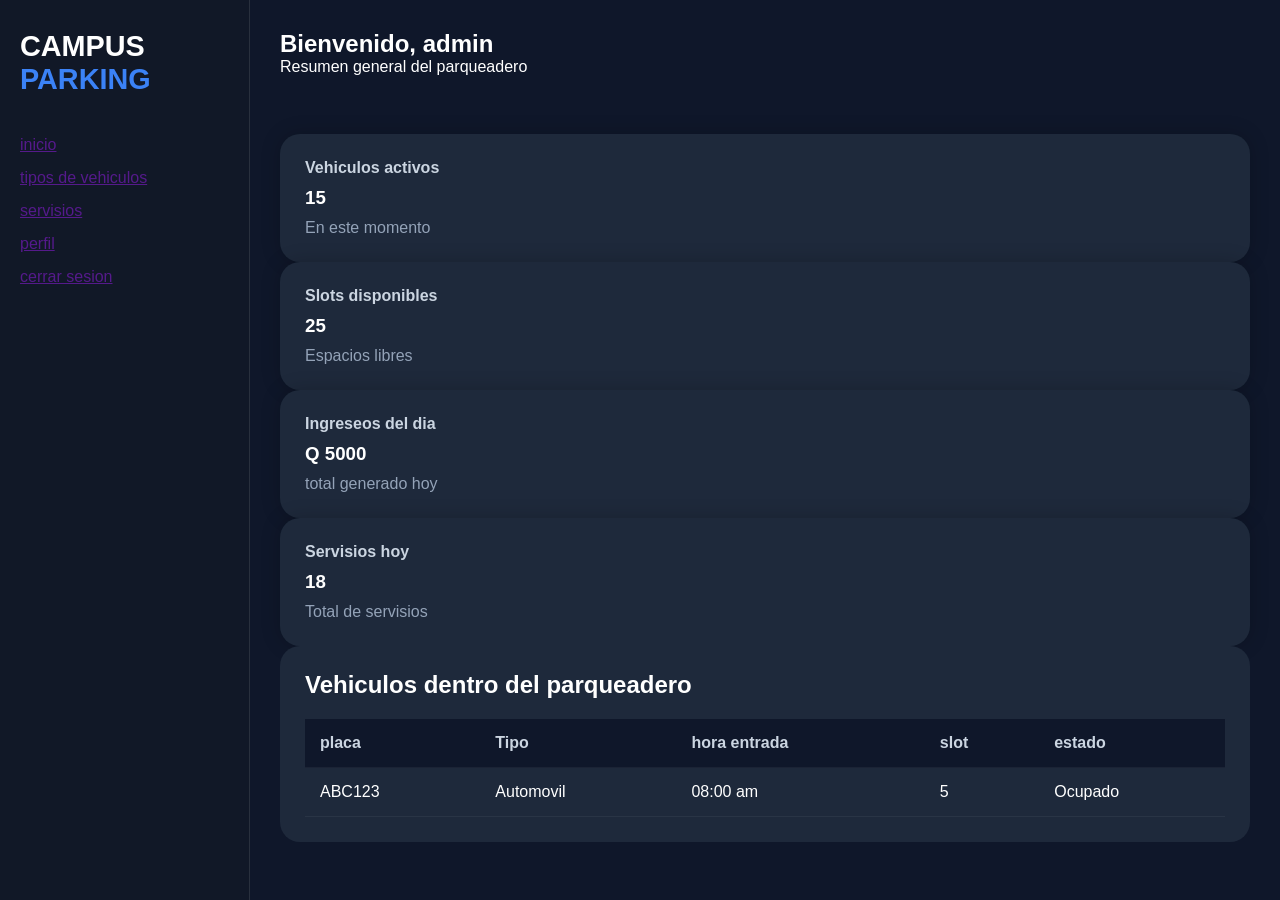
==== dashboard.html @ d150be13 "feat: :construction: inicio del proyecto estructura de html y css inicio del proyecto estructura de " ====
<!DOCTYPE html>
<html lang="en">
<head>
    <meta charset="UTF-8">
    <meta name="viewport" content="width=device-width, initial-scale=1.0">
    <title>Dashboard</title>
    <link rel="stylesheet" href="dashboard.css">
</head>
<body>
    <aside class="sidebar">
        <div class="logo">
            <h1>CAMPUS <span>PARKING</span></h1>
        </div>

        <nav>
            <a href="">inicio</a>
            <a href="">tipos de vehiculos</a>
            <a href="">servisios</a>
            <a href="">perfil</a>
            <a href="">cerrar sesion</a>
        </nav>

    </aside>
    <main class="dashboard">
        <div>
            <h2>Bienvenido, admin </h2>
            <p>Resumen general del parqueadero</p>
        </div>
        <header>
            <section class="cards">
                <article class="card">
                    <h3>Vehiculos activos</h3>
                    <h1>15</h1>
                    <p>En este momento</p>
                </article>

                <article class="card">
                    <h3>Slots disponibles</h3>
                    <h1>25</h1>
                    <p>Espacios libres</p>
                </article>

                <article class="card">
                    <h3>Ingreseos del dia</h3>
                    <h1>Q 5000</h1>
                    <p>total generado hoy</p>
                </article>

                <article class="card">
                    <h3>Servisios hoy</h3>
                    <h1>18</h1>
                    <p>Total de servisios</p>
                </article>

            </section>

            <section class="tabla-contenedor">
                <div class="tabla-header">
                    <h2>Vehiculos dentro del parqueadero</h2>
                </div>
                <table>
                    <thead>
                        <tr>
                            <th>placa</th>
                            <th>Tipo</th>
                            <th>hora entrada</th>
                            <th>slot</th>
                            <th>estado</th>
                        </tr>
                    </thead>
                    <tbody>
                        <tr>
                            <td>ABC123</td>
                            <td>Automovil</td>
                            <td>08:00 am</td>
                            <td>5</td>
                            <td>
                                <span class="estado-ocupado">
                                    Ocupado
                                </span>
                            </td>

                        </tr>

                    </tbody>

                </table>

            </section>

        </header>

    </main>

</body>
</html>
---- dashboard.css ----
* {
    margin: 0%;
    padding: 0;
    box-sizing: border-box;
}

body {
    font-family: 'poppins', sans-serif;
    background: #0f172a;
    color: white;
    display: grid;
    grid-template-columns: 250px 1fr;
    min-height: 100vh;
}

.sidebar {
    background: #111827;
    padding: 30px 20px;
    border-right: 1px solid rgba(255, 255, 255, .1);
    display: flex;
    flex-direction: column;
    gap: 40px;
}

.logo h1 {
    font-size: 1.8rem;
}

.logo span {
    color: #3b82f6;
}

.sidebar nav {
    display: flex;
    flex-direction: column;
    gap: 15px;
}

sidebar nav a {
    text-decoration: none;
    color: #d1d5db;
    padding: 15px;
    border-radius: 12px;
    transition: 3s;
}

.siderbar nav a:hober {
    background: #2563eb;
    color: white;
}

.dashboard {
    padding: 30px;
    display: grid;
    gap: 30px;
}

.header{
    display:flex;

    justify-content:space-between;

    align-items:center;
}

.header p{

    color:#9ca3af;
}
.card{
    background: #1e293b ;
    padding: 25px;
    border-radius: 20px;
    display: grid;
    gap: 10px;
    box-shadow: 0 0 20px rgba(0,0,0, .2);
    transition: .3s;
}
.card:hover{
    transform: translateY(-5px);
}
.card h3{
    color:#cbd5e1;
    font-size: 1rem;
}
.card p{

    color:#94a3b8;
}

.tabla-contenedor{

    background:#1e293b;

    padding:25px;

    border-radius:20px;

    overflow:auto;
}

.tabla-header{

    margin-bottom:20px;
}

.table{
    width:100%;
}

table{

    width:100%;

    border-collapse:collapse;
}

th,
td{

    padding:15px;

    text-align:left;
}

th{

    background:#0f172a;

    color:#cbd5e1;
}

tr{

    border-bottom:
    1px solid rgba(255,255,255,.05);
}

/* ESTADOS */
.estado{

    padding:8px 12px;

    border-radius:10px;

    font-size:.9rem;
}

.ocupado{

    background:#dc2626;
}

.libre{

    background:#16a34a;
}


/* RESPONSIVE */
@media(max-width:900px){

    body{

        grid-template-columns:1fr;
    }

    .sidebar{

        display:none;
    }

}
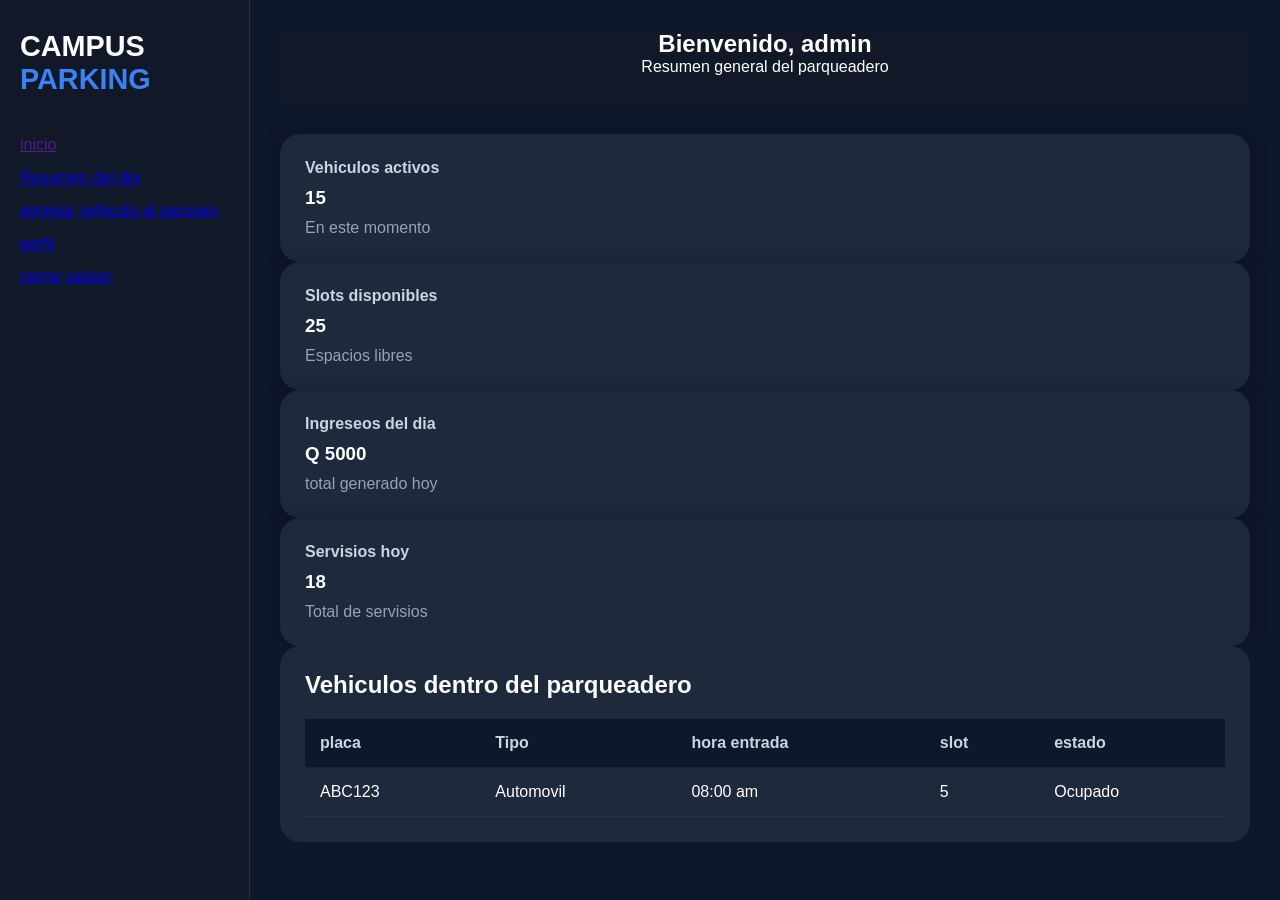
==== commit 894a6f8b: "feat: :sparkles: comienzo de funciones con javascript enlace de archivos js a html para poder darle " ====
--- a/dashboard.html
+++ b/dashboard.html
@@ -14,15 +14,15 @@
 
         <nav>
             <a href="">inicio</a>
-            <a href="">tipos de vehiculos</a>
-            <a href="">servisios</a>
-            <a href="">perfil</a>
-            <a href="">cerrar sesion</a>
+            <a href="dashboard.html">Resumen del dia</a>
+            <a href="servicios.html">agregar vehiculo al parqueo</a>
+            <a href="perfil.html">perfil</a>
+            <a href="index.html">cerrar sesion</a>
         </nav>
 
     </aside>
     <main class="dashboard">
-        <div>
+        <div class="saludo">
             <h2>Bienvenido, admin </h2>
             <p>Resumen general del parqueadero</p>
         </div>
--- a/dashboard.css
+++ b/dashboard.css
@@ -87,7 +87,11 @@
 
     color:#94a3b8;
 }
-
+.saludo{
+    background-color: #111827;
+    text-align: center;
+    place-items: center;
+}
 .tabla-contenedor{
 
     background:#1e293b;
@@ -136,7 +140,6 @@
     1px solid rgba(255,255,255,.05);
 }
 
-/* ESTADOS */
 .estado{
 
     padding:8px 12px;
@@ -157,7 +160,6 @@
 }
 
 
-/* RESPONSIVE */
 @media(max-width:900px){
 
     body{
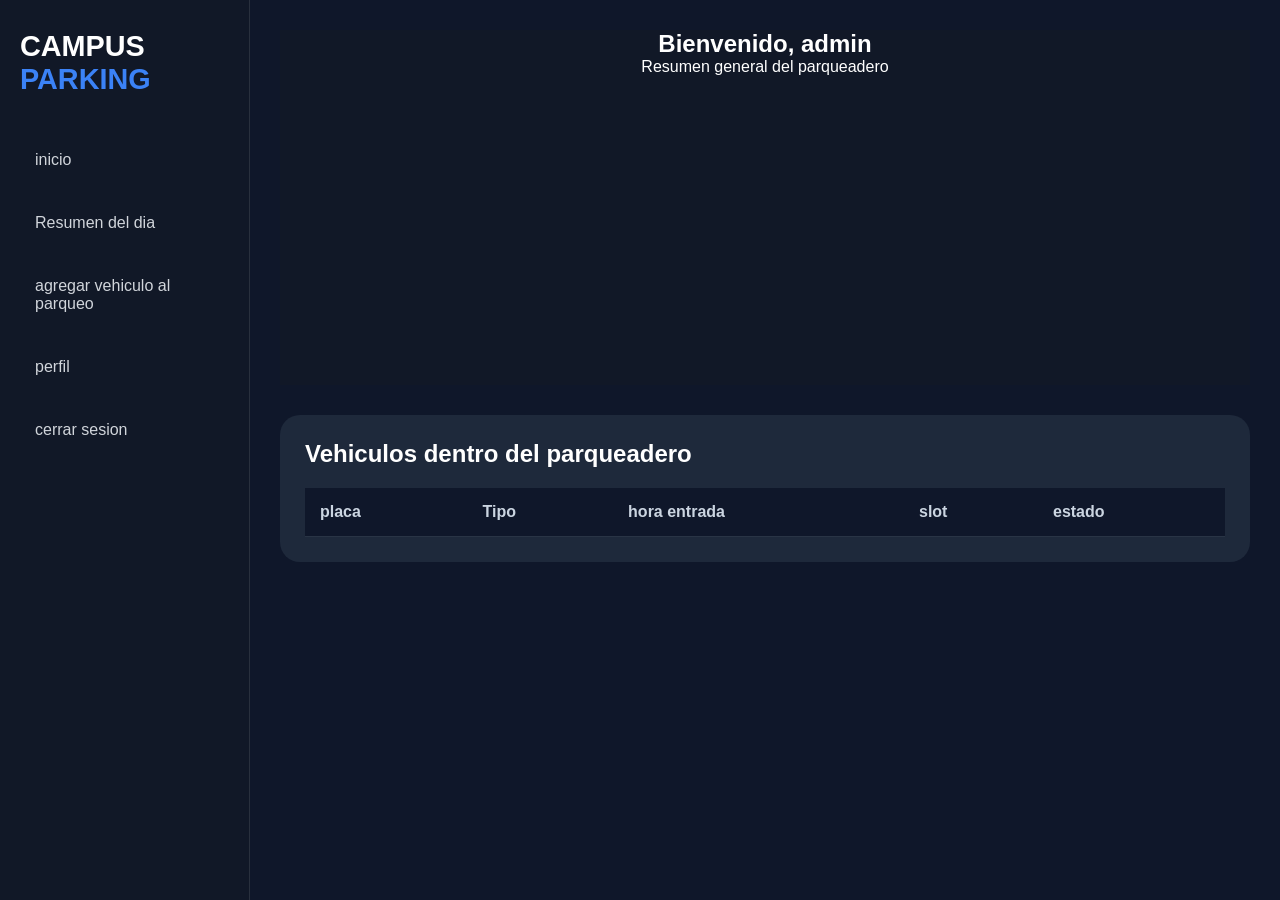
==== commit f49605aa: "feat: :sparkles: funciones funciones para mostrar tabla en ambos archivos de html" ====
--- a/dashboard.html
+++ b/dashboard.html
@@ -27,33 +27,6 @@
             <p>Resumen general del parqueadero</p>
         </div>
         <header>
-            <section class="cards">
-                <article class="card">
-                    <h3>Vehiculos activos</h3>
-                    <h1>15</h1>
-                    <p>En este momento</p>
-                </article>
-
-                <article class="card">
-                    <h3>Slots disponibles</h3>
-                    <h1>25</h1>
-                    <p>Espacios libres</p>
-                </article>
-
-                <article class="card">
-                    <h3>Ingreseos del dia</h3>
-                    <h1>Q 5000</h1>
-                    <p>total generado hoy</p>
-                </article>
-
-                <article class="card">
-                    <h3>Servisios hoy</h3>
-                    <h1>18</h1>
-                    <p>Total de servisios</p>
-                </article>
-
-            </section>
-
             <section class="tabla-contenedor">
                 <div class="tabla-header">
                     <h2>Vehiculos dentro del parqueadero</h2>
@@ -68,19 +41,8 @@
                             <th>estado</th>
                         </tr>
                     </thead>
-                    <tbody>
-                        <tr>
-                            <td>ABC123</td>
-                            <td>Automovil</td>
-                            <td>08:00 am</td>
-                            <td>5</td>
-                            <td>
-                                <span class="estado-ocupado">
-                                    Ocupado
-                                </span>
-                            </td>
-
-                        </tr>
+                    <tbody id="tabla-vehiculos">
+                        
 
                     </tbody>
 
@@ -92,5 +54,7 @@
 
     </main>
 
+<script src="dashboard.js"></script>
+
 </body>
 </html>
--- a/dashboard.css
+++ b/dashboard.css
@@ -36,7 +36,7 @@
     gap: 15px;
 }
 
-sidebar nav a {
+.sidebar nav a {
     text-decoration: none;
     color: #d1d5db;
     padding: 15px;
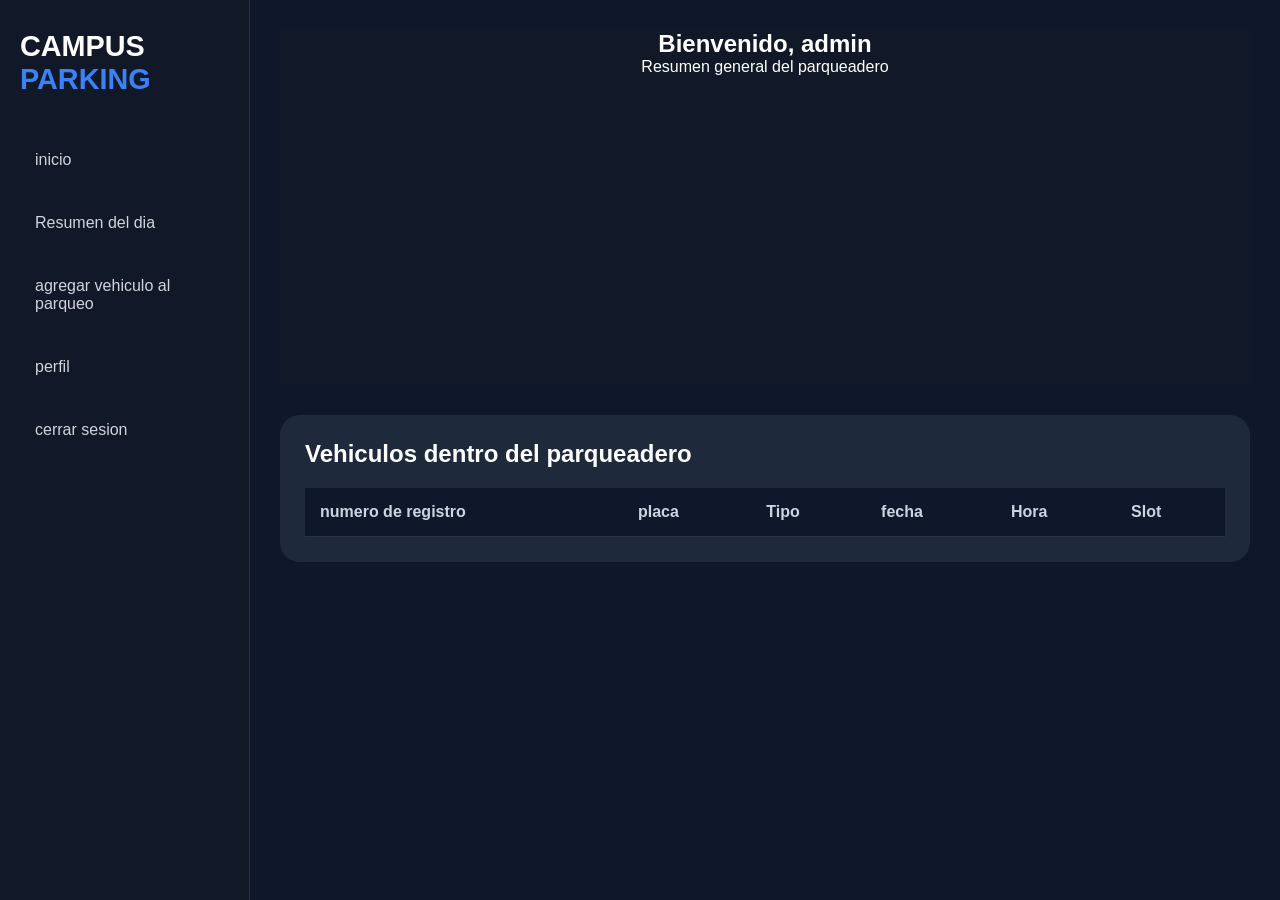
==== commit b6063e31: "feat: :bug: correcccion coreccion de dashboard" ====
--- a/dashboard.html
+++ b/dashboard.html
@@ -34,11 +34,12 @@
                 <table>
                     <thead>
                         <tr>
+                            <th>numero de registro</th>
                             <th>placa</th>
                             <th>Tipo</th>
-                            <th>hora entrada</th>
-                            <th>slot</th>
-                            <th>estado</th>
+                            <th>fecha</th>
+                            <th>Hora</th>
+                            <th>Slot</th>
                         </tr>
                     </thead>
                     <tbody id="tabla-vehiculos">
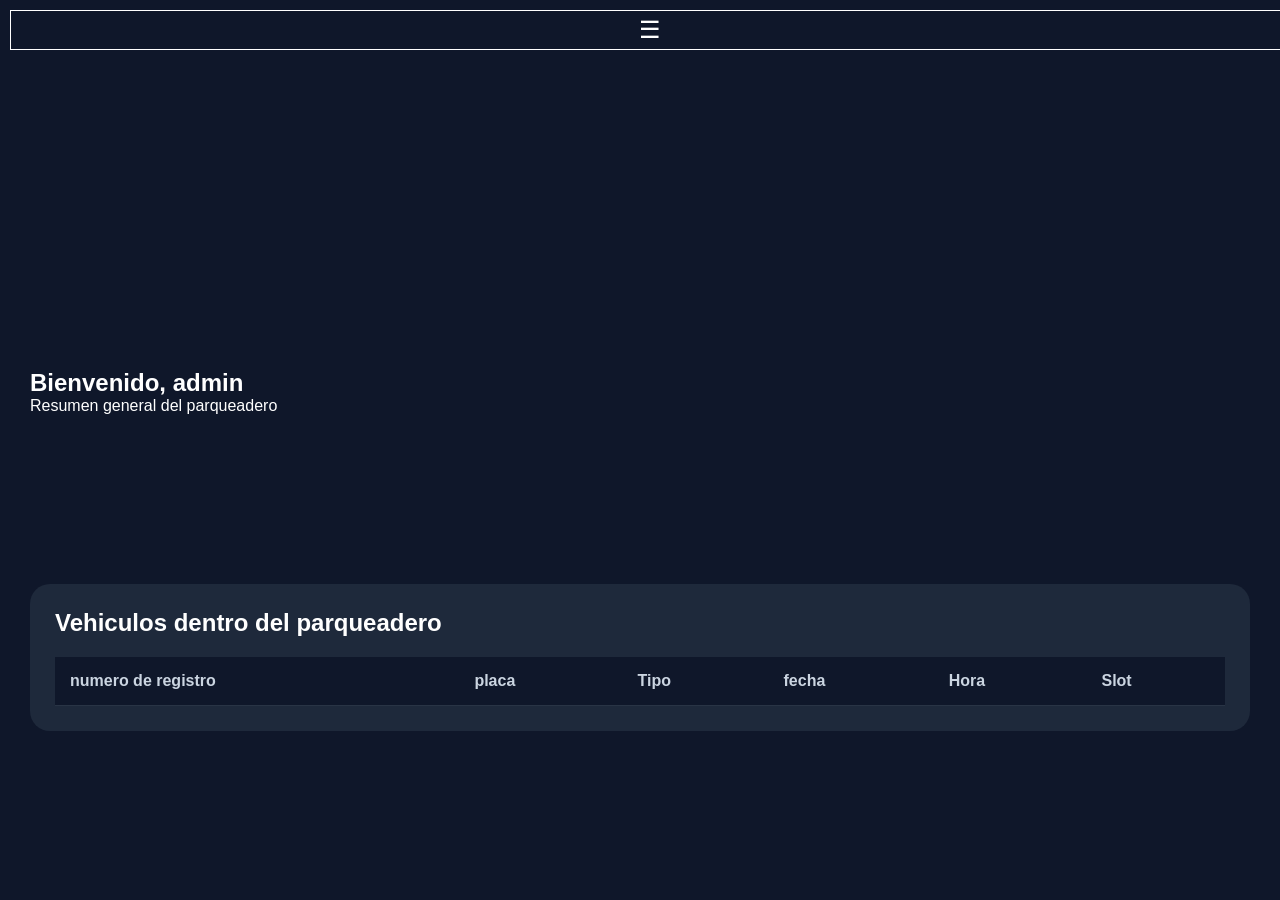
==== commit 84f06cbe: ":sparkles: feat: revision" ====
--- a/dashboard.html
+++ b/dashboard.html
@@ -7,20 +7,25 @@
     <link rel="stylesheet" href="dashboard.css">
 </head>
 <body>
-    <aside class="sidebar">
-        <div class="logo">
-            <h1>CAMPUS <span>PARKING</span></h1>
-        </div>
+    <header>
+        <button onclick="menutoggle()" class="menu-toggle" id="menu-toggle">
+    ☰
+</button>
+    </header>
 
-        <nav>
-            <a href="">inicio</a>
-            <a href="dashboard.html">Resumen del dia</a>
-            <a href="servicios.html">agregar vehiculo al parqueo</a>
-            <a href="perfil.html">perfil</a>
-            <a href="index.html">cerrar sesion</a>
-        </nav>
 
-    </aside>
+<aside class="sidebar" id="sidebar">
+    <div class="logo">
+        <h1>CAMPUS <span>PARKING</span></h1>
+    </div>
+
+    <nav>
+        <a href="dashboard.html">Resumen del dia</a>
+        <a href="servicios.html">agregar vehiculo al parqueo</a>
+        <a href="perfil.html">perfil</a>
+        <a href="index.html">cerrar sesion</a>
+    </nav>
+</aside>
     <main class="dashboard">
         <div class="saludo">
             <h2>Bienvenido, admin </h2>
--- a/dashboard.css
+++ b/dashboard.css
@@ -1,74 +1,97 @@
+/* Reset */
 * {
-    margin: 0%;
+    margin: 0;
     padding: 0;
     box-sizing: border-box;
 }
 
+/* Layout base */
 body {
-    font-family: 'poppins', sans-serif;
+    font-family: 'Poppins', sans-serif;
     background: #0f172a;
     color: white;
     display: grid;
-    grid-template-columns: 250px 1fr;
+    grid-template-columns: repeat(1, 1fr); 
     min-height: 100vh;
 }
 
+
 .sidebar {
+    position: fixed;
+    left: -250px;
+    top: 0;
+    width: 250px;
+    height: 100%;
+    transition: left 0.3s ease;
     background: #111827;
     padding: 30px 20px;
-    border-right: 1px solid rgba(255, 255, 255, .1);
-    display: flex;
-    flex-direction: column;
-    gap: 40px;
+
+}
+
+
+.sidebar.active {
+    left: 0; /* visible */
+}
+
+.menu-toggle {
+    color: white;
+    font-size: 24px;
+    background: none;
+    border: 1px solid white;
+    cursor: pointer;
+    margin: 10px;
+    height: 40px;
+    width: 100%;
 }
 
 .logo h1 {
-    font-size: 1.8rem;
+font-size: 1.8rem;
 }
 
 .logo span {
-    color: #3b82f6;
+color: #3b82f6;
 }
 
 .sidebar nav {
-    display: flex;
-    flex-direction: column;
-    gap: 15px;
+display: flex;
+flex-direction: column;
+gap: 15px;
 }
 
 .sidebar nav a {
-    text-decoration: none;
-    color: #d1d5db;
-    padding: 15px;
-    border-radius: 12px;
-    transition: 3s;
+text-decoration: none;
+color: #d1d5db;
+padding: 15px;
+border-radius: 12px;
+transition: background 0.2s ease, color 0.2s ease;
 }
 
-.siderbar nav a:hober {
-    background: #2563eb;
-    color: white;
+.sidebar nav a:hover {
+background: #2563eb;
+color: white;
 }
 
+
 .dashboard {
-    padding: 30px;
-    display: grid;
-    gap: 30px;
+padding: 30px;
+display: grid;
+gap: 30px;
 }
 
-.header{
-    display:flex;
-
-    justify-content:space-between;
-
-    align-items:center;
+/* Header */
+.header {
+    display: flex;
+    justify-content: space-between;
+    align-items: center;
 }
 
-.header p{
+.header p {
+    color: #9ca3af;
+}
 
-    color:#9ca3af;
-}
-.card{
-    background: #1e293b ;
+/* Cards */
+.card {
+    background: #1e293b;
     padding: 25px;
     border-radius: 20px;
     display: grid;
@@ -76,100 +99,76 @@
     box-shadow: 0 0 20px rgba(0,0,0, .2);
     transition: .3s;
 }
-.card:hover{
+
+.card:hover {
     transform: translateY(-5px);
 }
-.card h3{
-    color:#cbd5e1;
+
+.card h3 {
+    color: #cbd5e1;
     font-size: 1rem;
 }
-.card p{
 
-    color:#94a3b8;
-}
-.saludo{
-    background-color: #111827;
-    text-align: center;
-    place-items: center;
-}
-.tabla-contenedor{
-
-    background:#1e293b;
-
-    padding:25px;
-
-    border-radius:20px;
-
-    overflow:auto;
+.card p {
+    color: #94a3b8;
 }
 
-.tabla-header{
-
-    margin-bottom:20px;
+/* Tabla */
+.tabla-contenedor {
+    background: #1e293b;
+    padding: 25px;
+    border-radius: 20px;
+    overflow: auto;
 }
 
-.table{
-    width:100%;
+.tabla-header {
+    margin-bottom: 20px;
 }
 
-table{
-
-    width:100%;
-
-    border-collapse:collapse;
+.table {
+    width: 100%;
 }
 
-th,
-td{
-
-    padding:15px;
-
-    text-align:left;
+table {
+    width: 100%;
+    border-collapse: collapse;
 }
 
-th{
-
-    background:#0f172a;
-
-    color:#cbd5e1;
+th, td {
+    padding: 15px;
+    text-align: left;
 }
 
-tr{
-
-    border-bottom:
-    1px solid rgba(255,255,255,.05);
+th {
+    background: #0f172a;
+    color: #cbd5e1;
 }
 
-.estado{
-
-    padding:8px 12px;
-
-    border-radius:10px;
-
-    font-size:.9rem;
+tr {
+    border-bottom: 1px solid rgba(255,255,255,.05);
 }
 
-.ocupado{
-
-    background:#dc2626;
+/* Estados */
+.estado {
+    padding: 8px 12px;
+    border-radius: 10px;
+    font-size: .9rem;
 }
 
-.libre{
+.ocupado {
+    background: #dc2626;
+}
 
-    background:#16a34a;
+.libre {
+    background: #16a34a;
 }
 
 
-@media(max-width:900px){
+@media (max-width: 900px) {
 
-    body{
+ Hacer que todo el contenido principal sea una sola columna /
+.sidebar {
+display: none;
+}
 
-        grid-template-columns:1fr;
-    }
-
-    .sidebar{
-
-        display:none;
-    }
-
-}+}
